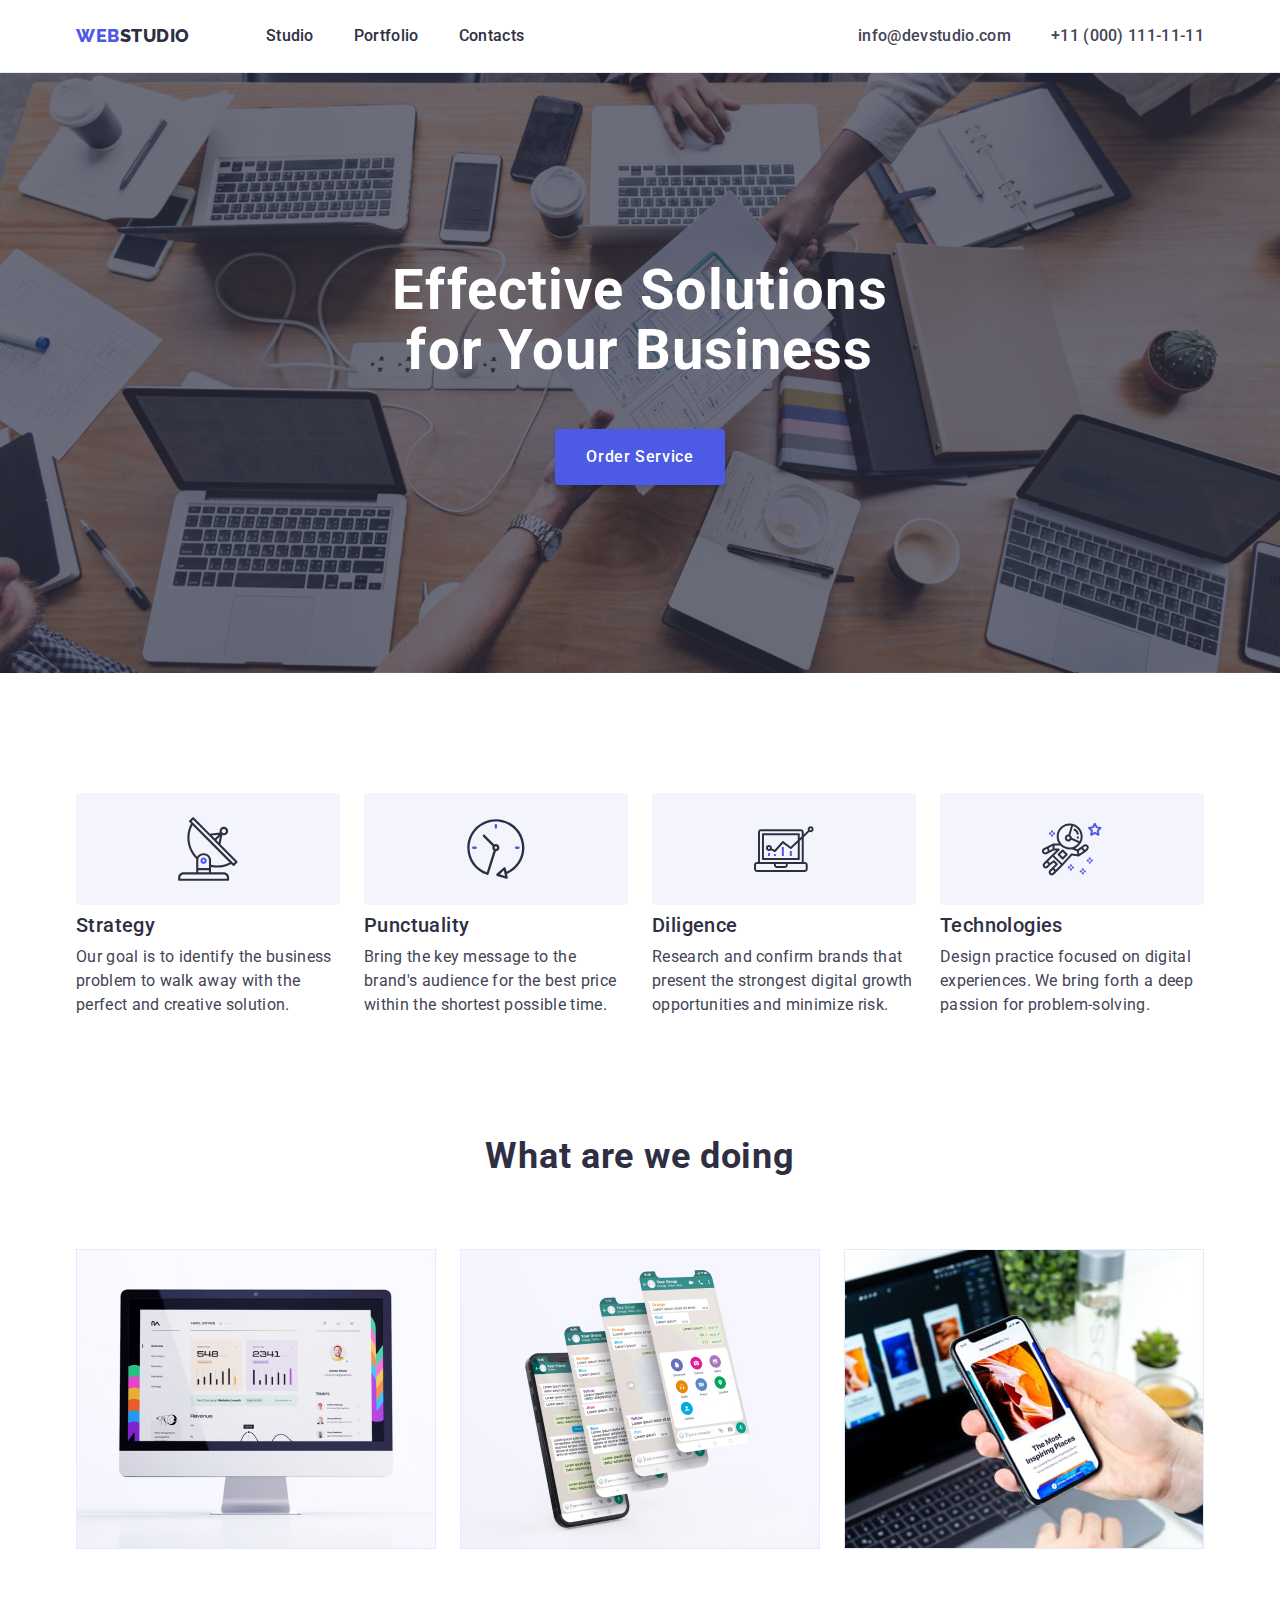
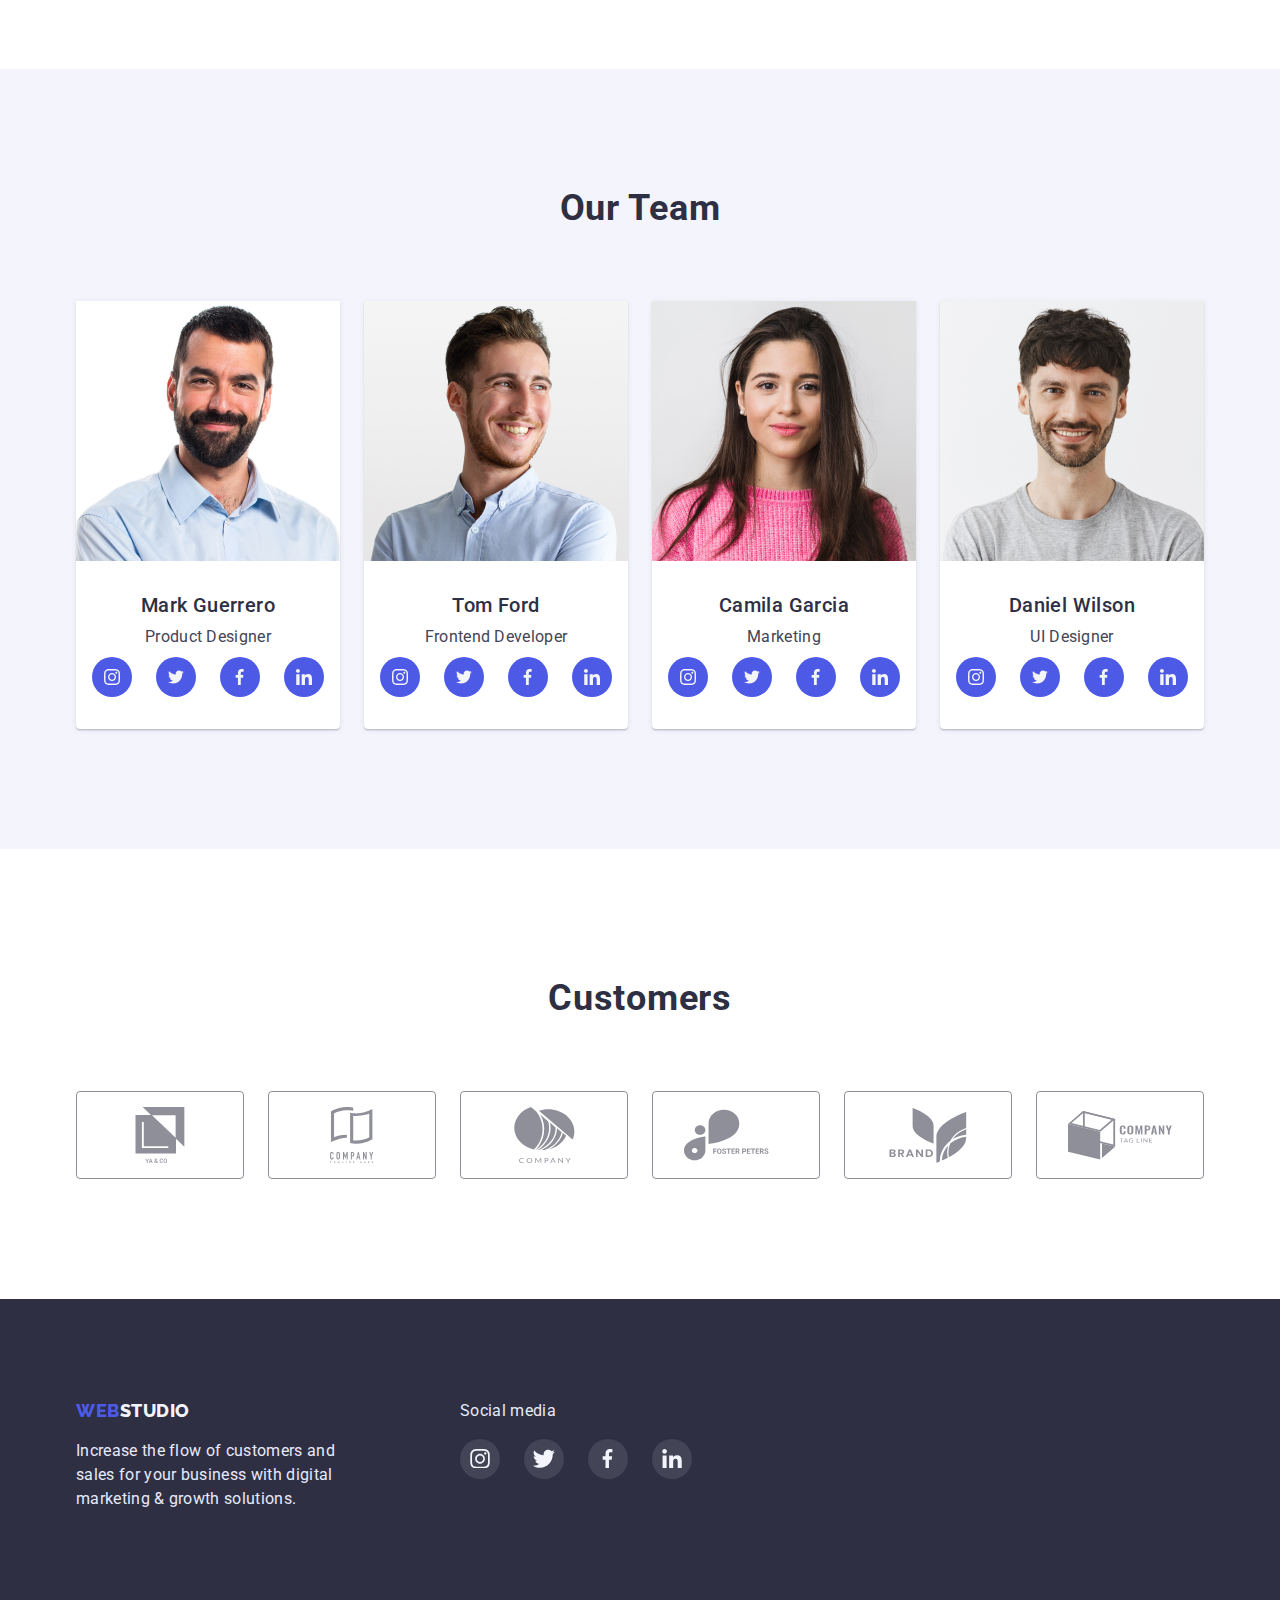
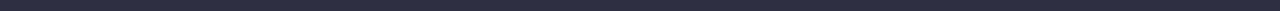
==== index.html @ eaf91099 "hw4" ====
<!DOCTYPE html>
<html lang="en">
  <head>
    <meta charset="UTF-8" />
    <meta http-equiv="X-UA-Compatible" content="IE=edge" />
    <meta name="viewport" content="width=<device-width>, initial-scale=1.0" />
    <link rel="preconnect" href="https://fonts.googleapis.com" />
    <link rel="preconnect" href="https://fonts.gstatic.com" crossorigin />
    <link
      href="https://fonts.googleapis.com/css2?family=Roboto:wght@400;500;700;900&display=swap"
      rel="stylesheet"
    />
    <link rel="stylesheet" href="https://cdnjs.cloudflare.com/ajax/libs/modern-normalize/1.1.0/modern-normalize.css" 
    integrity="sha512-Y0MM+V6ymRKN2zStTqzQ227DWhhp4Mzdo6gnlRnuaNCbc+YN/ZH0sBCLTM4M0oSy9c9VKiCvd4Jk44aCLrNS5Q==" 
    crossorigin="anonymous" 
    referrerpolicy="no-referrer" />

    <link rel="stylesheet" href="./css/style.css" />

    <title>WEBSTUDIO</title>
  </head>
  <body>
    <header class="header__top">
      <div class="container">
        <div class="menu-content">
          <nav class="nav-menu">
            <!-- logo -->
            <a href="/" class="logo"><span>WEB</span>STUDIO</a>
            <!-- nav menu -->
            <ul class="menu-list flex-menu">
              <li class="menu-list-item">
                <a
                  href="./index.html"
                  rel="noopener noreferrer nofolow"
                  class="menu-list-link"
                >
                  Studio
                </a>
              </li>
              <li class="menu-list-item">
                <a
                  href="./portfolio.html"
                  rel="noopener noreferrer nofolow"
                  class="menu-list-link"
                >
                  Portfolio
                </a>
              </li>
              <li class="menu-list-item">
                <a
                  href="#contacts"
                  rel="noopener noreferrer nofolow"
                  class="menu-list-link"
                >
                  Contacts
                </a>
              </li>
            </ul>
          </nav>

          <!-- contacts -->
          <ul class="contacts-list flex-menu">
            <li class="contacts-list-item">
              <a
                href="mailto:info@devstudio.com"
                rel="noopener noreferrer nofolow"
                class="contacts-list-link"
                >info@devstudio.com</a
              >
            </li>
            <li class="contacts-list-item">
              <a
                href="tel:+11(000)1111111"
                rel="noopener noreferrer nofolow"
                class="contacts-list-link"
                >+11 (000) 111-11-11</a
              >
            </li>
          </ul>
        </div>
      </div>
    </header>

    <main>
      <!-- banner -->
      <section class="hero">
        <div class="container">
          <h1 class="caption-h1">
            Effective Solutions <br/>
            for Your Business
          </h1>
          <button class="order-service" type="button">Order Service</button>
        </div>
      </section>

      <!-- advantages section -->
      <section class="advantages">
        <div class="container">
          <h2 class="visually-hidden">Advantages</h2>
          <ul class="advantages-list">
            <li class="advantages-list-item">
              <div class="advantages-icon">
                  <svg class="svg-icons">
                    <use href="./images/icons.svg#icon-advantages-1"></use>
                  </svg>
              </div>
              <h3 class="caption-h3 caption-navyblue">Strategy</h3>
              <p class="advantages-card-info">
                Our goal is to identify the business problem to walk away with
                the perfect and creative solution.
              </p>
            </li>
            <li class="advantages-list-item">
              <div class="advantages-icon">
                <svg class="svg-icons">
                  <use href="./images/icons.svg#icon-advantages-2"></use>
                </svg>
              </div>
              <h3 class="caption-h3 caption-navyblue">Punctuality</h3>
              <p class="advantages-card-info">
                Bring the key message to the brand's audience for the best price
                within the shortest possible time.
              </p>
            </li>
            <li class="advantages-list-item">
              <div class="advantages-icon">
                <svg class="svg-icons">
                  <use href="./images/icons.svg#icon-advantages-3"></use>
                </svg>
              </div>
              <h3 class="caption-h3 caption-navyblue">Diligence</h3>
              <p class="advantages-card-info">
                Research and confirm brands that present the strongest digital
                growth opportunities and minimize risk.
              </p>
            </li>
            <li class="advantages-list-item">
              <div class="advantages-icon">
                <svg class="svg-icons">
                  <use href="./images/icons.svg#icon-advantages-4"></use>
                </svg>
              </div>
              <h3 class="caption-h3 caption-navyblue">Technologies</h3>
              <p class="advantages-card-info">
                Design practice focused on digital experiences. We bring forth a
                deep passion for problem-solving.
              </p>
            </li>
          </ul>
        </div>
      </section>

      <!-- images section -->
      <section class="wawd">
        <div class="container">
          <h2 class="caption-h2 caption-navyblue">What are we doing</h2>
          <ul class="wawd-list">
            <li class="wawd-list-item">
              <img
                src="./images/image-1.jpg"
                alt="image 1"
                width="360"
                height="300"
              />
            </li>
            <li class="wawd-list-item">
              <img
                src="./images/image-2.jpg"
                alt="image 2"
                width="360"
                height="300"
              />
            </li>
            <li class="wawd-list-item">
              <img
                src="./images/image-3.jpg"
                alt="image 3"
                width="360"
                height="300"
              />
            </li>
          </ul>
        </div>
      </section>

      <!-- team section -->
      <section class="our-team">
        <div class="container">
          <h2 class="caption-h2 caption-navyblue">Our Team</h2>
          <ul class="our-team-list">
            <li class="our-team-list-item">
              <img
                class="our-team-worker-photo"
                src="./images/team-1.jpg"
                alt="Mark Guerrero photo"
                width="264"
                height="260"
              />
              <div class="our-team-card-info">
                <h3 class="caption-h3 caption-navyblue">Mark Guerrero</h3>
                <p class="our-team-card-role">Product Designer</p>
                <ul class="our-team-social-media-list">
                  <li class="our-team-social-media-list-item">
                    <a href="/" rel="noopener noreferrer nofolow" class="our-team-social-media-link">
                      <svg class="svg-icons-ot">
                        <use href="./images/icons.svg#icon-instagram"></use>
                      </svg>
                    </a>
                  </li>
                  <li class="our-team-social-media-list-item">
                    <a href="/" rel="noopener noreferrer nofolow" class="our-team-social-media-link">
                      <svg class="svg-icons-ot">
                        <use href="./images/icons.svg#icon-twitter"></use>
                      </svg>
                    </a>
                  </li>
                  </li>
                  <li class="our-team-social-media-list-item">
                    <a href="/" rel="noopener noreferrer nofolow" class="our-team-social-media-link">
                      <svg class="svg-icons-ot">
                        <use href="./images/icons.svg#icon-facebook"></use>
                      </svg>
                    </a>
                  </li>
                  <li class="our-team-social-media-list-item">
                    <a href="/" rel="noopener noreferrer nofolow" class="our-team-social-media-link">
                      <svg class="svg-icons-ot">
                        <use href="./images/icons.svg#icon-linkedin"></use>
                      </svg>
                    </a>
                  </li>
                </ul>
              </div>
            </li>
            <li class="our-team-list-item">
              <img
                class="our-team-worker-photo"
                src="./images/team-2.jpg"
                alt="Tom Ford photo"
                width="264"
                height="260"
              />
              <div class="our-team-card-info">
                <h3 class="caption-h3 caption-navyblue">Tom Ford</h3>
                <p class="our-team-card-role">Frontend Developer</p>
                <ul class="our-team-social-media-list">
                  <li class="our-team-social-media-list-item">
                    <a href="/" rel="noopener noreferrer nofolow" class="our-team-social-media-link">
                      <svg class="svg-icons-ot">
                        <use href="./images/icons.svg#icon-instagram"></use>
                      </svg>
                    </a>
                  </li>
                  <li class="our-team-social-media-list-item">
                    <a href="/" rel="noopener noreferrer nofolow" class="our-team-social-media-link">
                      <svg class="svg-icons-ot">
                        <use href="./images/icons.svg#icon-twitter"></use>
                      </svg>
                    </a>
                  </li>
                  </li>
                  <li class="our-team-social-media-list-item">
                    <a href="/" rel="noopener noreferrer nofolow" class="our-team-social-media-link">
                      <svg class="svg-icons-ot">
                        <use href="./images/icons.svg#icon-facebook"></use>
                      </svg>
                    </a>
                  </li>
                  <li class="our-team-social-media-list-item">
                    <a href="/" rel="noopener noreferrer nofolow" class="our-team-social-media-link">
                      <svg class="svg-icons-ot">
                        <use href="./images/icons.svg#icon-linkedin"></use>
                      </svg>
                    </a>
                  </li>
                </ul>
              </div>
            </li>
            <li class="our-team-list-item">
              <img
                class="our-team-worker-photo"
                src="./images/team-3.jpg"
                alt="Camila Garcia photo"
                width="264"
                height="260"
              />
              <div class="our-team-card-info">
                <h3 class="caption-h3 caption-navyblue">Camila Garcia</h3>
                <p class="our-team-card-role">Marketing</p>
                <ul class="our-team-social-media-list">
                  <li class="our-team-social-media-list-item">
                    <a href="/" rel="noopener noreferrer nofolow" class="our-team-social-media-link">
                      <svg class="svg-icons-ot">
                        <use href="./images/icons.svg#icon-instagram"></use>
                      </svg>
                    </a>
                  </li>
                  <li class="our-team-social-media-list-item">
                    <a href="/" rel="noopener noreferrer nofolow" class="our-team-social-media-link">
                      <svg class="svg-icons-ot">
                        <use href="./images/icons.svg#icon-twitter"></use>
                      </svg>
                    </a>
                  </li>
                  </li>
                  <li class="our-team-social-media-list-item">
                    <a href="/" rel="noopener noreferrer nofolow" class="our-team-social-media-link">
                      <svg class="svg-icons-ot">
                        <use href="./images/icons.svg#icon-facebook"></use>
                      </svg>
                    </a>
                  </li>
                  <li class="our-team-social-media-list-item">
                    <a href="/" rel="noopener noreferrer nofolow" class="our-team-social-media-link">
                      <svg class="svg-icons-ot">
                        <use href="./images/icons.svg#icon-linkedin"></use>
                      </svg>
                    </a>
                  </li>
                </ul>
              </div>
            </li>
            <li class="our-team-list-item">
              <img
                class="our-team-worker-photo"
                src="./images/team-4.jpg"
                alt="Daniel Wilson photo"
                width="264"
                height="260"
              />
              <div class="our-team-card-info">
                <h3 class="caption-h3 caption-navyblue">Daniel Wilson</h3>
                <p class="our-team-card-role">UI Designer</p>
                <ul class="our-team-social-media-list">
                  <li class="our-team-social-media-list-item">
                    <a href="/" rel="noopener noreferrer nofolow" class="our-team-social-media-link">
                      <svg class="svg-icons-ot">
                        <use href="./images/icons.svg#icon-instagram"></use>
                      </svg>
                    </a>
                  </li>
                  <li class="our-team-social-media-list-item">
                    <a href="/" rel="noopener noreferrer nofolow" class="our-team-social-media-link">
                      <svg class="svg-icons-ot">
                        <use href="./images/icons.svg#icon-twitter"></use>
                      </svg>
                    </a>
                  </li>
                  </li>
                  <li class="our-team-social-media-list-item">
                    <a href="/" rel="noopener noreferrer nofolow" class="our-team-social-media-link">
                      <svg class="svg-icons-ot">
                        <use href="./images/icons.svg#icon-facebook"></use>
                      </svg>
                    </a>
                  </li>
                  <li class="our-team-social-media-list-item">
                    <a href="/" rel="noopener noreferrer nofolow" class="our-team-social-media-link">
                      <svg class="svg-icons-ot">
                        <use href="./images/icons.svg#icon-linkedin"></use>
                      </svg>
                    </a>
                  </li>
                </ul>
              </div>
            </li>
          </ul>
        </div>
      </section>

      <!-- customers section -->
      <section class="customers">
        <div class="container">
          <h2 class="caption-h2 caption-navyblue">Customers</h2>
          <ul class="customers-list">
            <li class="customers-list-item">
              <a href="/" rel="noopener noreferrer nofolow" class="customers-link">
                <svg class="svg-icons-customers">
                  <use href="./images/icons.svg#icon-logo-1"></use>
                </svg>
              </a>
            </li>
            <li class="customers-list-item">
              <a href="/" rel="noopener noreferrer nofolow" class="customers-link">
                <svg class="svg-icons-customers">
                  <use href="./images/icons.svg#icon-logo-2"></use>
                </svg>
              </a>
            </li>
            <li class="customers-list-item">
              <a href="/" rel="noopener noreferrer nofolow" class="customers-link">
                <svg class="svg-icons-customers">
                  <use href="./images/icons.svg#icon-logo-3"></use>
                </svg>
              </a>
            </li>
            <li class="customers-list-item">
              <a href="/" rel="noopener noreferrer nofolow" class="customers-link">
                <svg class="svg-icons-customers">
                  <use href="./images/icons.svg#icon-logo-4"></use>
                </svg>
              </a>
            </li>
            <li class="customers-list-item">
              <a href="/" rel="noopener noreferrer nofolow" class="customers-link">
                <svg class="svg-icons-customers">
                  <use href="./images/icons.svg#icon-logo-5"></use>
                </svg>
              </a>
            </li>
            <li class="customers-list-item">
              <a href="/" rel="noopener noreferrer nofolow" class="customers-link">
                <svg class="svg-icons-customers">
                  <use href="./images/icons.svg#icon-logo-6"></use>
                </svg>
              </a>
            </li>
          </ul>
        </div>
      </section>
    </main>

    <footer class="footer">
      <div class="container">
        <div class="footer-content">
          <div class="footer-div">
            <a href="./index.html" rel="noopener noreferrer nofolow" class="logo">
              <span>WEB</span>STUDIO</a>
            <p class="footer-info">
            Increase the flow of customers and sales for your business with
            digital marketing & growth solutions.
            </p>
          </div>
          <div class="footer-div">
            <p class="footer-social-media">Social media</p>
            <ul class="footer-social-media-list">
              <li class="footer-social-media-list-item">
                <a href="/" rel="noopener noreferrer nofolow" class="footer-social-media-link">
                  <svg class="svg-icons-footer">
                    <use href="./images/icons.svg#icon-instagram"></use>
                  </svg>
                </a>
              </li>
              <li class="footer-social-media-list-item">
                <a href="/" rel="noopener noreferrer nofolow" class="footer-social-media-link">
                  <svg class="svg-icons-footer">
                    <use href="./images/icons.svg#icon-twitter"></use>
                  </svg>
                </a>
              </li>
              <li class="footer-social-media-list-item">
                <a href="/" rel="noopener noreferrer nofolow" class="footer-social-media-link">
                  <svg class="svg-icons-footer">
                    <use href="./images/icons.svg#icon-facebook"></use>
                  </svg>
                </a>
              </li>
              <li class="footer-social-media-list-item">
                <a href="/" rel="noopener noreferrer nofolow" class="footer-social-media-link">
                  <svg class="svg-icons-footer">
                    <use href="./images/icons.svg#icon-linkedin"></use>
                  </svg>
                </a>
              </li>
            </ul>
          </div>
        </div>
        
      </div>
    </footer>
  </body>
</html>
---- css/style.css ----
@import url("https://fonts.googleapis.com/css2?family=Raleway:wght@800&family=Roboto:wght@400;500;700&display=swap");

*,
::before,
::after {
  padding: 0;
  margin: 0;
  box-sizing: border-box;
}

body {
  color: var(--color-navyblue);
  font-family: "Roboto", sans-serif;
  background-color: var(--color-white);
}

:root {
  --color-iris: rgba(77, 90, 229, 1);
  --color-navyblue: rgba(46, 47, 66, 1);
  --color-white: rgba(255, 255, 255, 1);
  --color-cloud: rgba(244, 244, 253, 1);
  --color-cornflower: rgba(231, 233, 252, 1);
  --color-slate: rgba(67, 68, 85, 1);
  --color-lightslate: rgba(142, 143, 153, 1);
  --color-ocean: rgba(64, 75, 191, 1);
  --color-green: rgba(49, 208, 170, 1);

  --font-roboto: "Roboto", sans-serif;
  --font-raleway: "Raleway", sans-serif;
}

a {
  text-decoration: none;
}

li {
  list-style: none;
}

img{
  display: block;
  max-width: 100%;
  height: auto;
}

.caption-h1 {
  font-weight: 700;
  font-size: 56px;
  line-height: 1.07;
  letter-spacing: 0.02em;
}

.caption-h2 {
  font-weight: 700;
  font-size: 36px;
  line-height: 1.11;
  letter-spacing: 0.02em;
  text-align: center;
}

.caption-h3 {
  font-weight: 500;
  font-size: 20px;
  line-height: 1.2;
  letter-spacing: 0.02em;
}

.caption-navyblue {
  color: var(--color-navyblue);
}

.visually-hidden {
  position: absolute;
  white-space: nowrap;
  width: 1px;
  height: 1px;
  overflow: hidden;
  border: 0;
  padding: 0;
  clip: rect(0 0 0 0);
  clip-path: inset(50%);
  margin: -1px;
}

.container {
  max-width: 1158px;
  margin: 0 auto;
  padding: 0 15px;
}


/* HEADER */
.header__top {
  padding: 24px 0;
  border-bottom: 1px solid var(--color-cornflower);
  box-shadow: 0px 2px 1px rgba(46, 47, 66, 0.08), 
              0px 1px 1px rgba(46, 47, 66, 0.16), 
              0px 1px 6px rgba(46, 47, 66, 0.08);
}

.logo {
  font-family: var(--font-raleway);
  font-weight: 800;
  font-size: 18px;
  line-height: 1.33;
  letter-spacing: 0.03em;
  color: var(--color-navyblue);
  margin-right: 76px;
}

.logo span {
  color: var(--color-iris);
}

.flex-menu {
  display: flex;
  gap: 40px;
}

.nav-menu, .menu-content{
  display: flex;
}

.menu-list-link,
.contacts-list-link {
  font-weight: 500;
  letter-spacing: 0.02em;
  line-height: 1.5;
  font-size: 16px;
}

.contacts-list{
  margin-left: auto;
}

.menu-list-link {
  color: var(--color-navyblue);
}

.contacts-list-link {
  color: var(--color-slate);
}

.menu-list-link:hover,
.contacts-list-link:hover,
.menu-list-link:focus,
.contacts-list-link:focus {
  color: var(--color-ocean);
}

/* HERO */
.hero {
  background-image: linear-gradient(
    to right,
    rgba(46, 47, 66, 0.7) , 
    rgba(46, 47, 66, 0.7)),
     url('../images/bg-main_page.jpg');  
  background-repeat: no-repeat;
  background-position:  center;
  color: var(--color-white);
  padding: 188px 0;
  text-align: center;
  max-width: 1440px;
  margin-right: auto;
  margin-left: auto;

}


.order-service {
  font-family: var(--font-roboto);
  background-color: var(--color-iris);
  border: none;
  color: var(--color-white);
  box-shadow: 0px 4px 4px rgba(0, 0, 0, 0.15);
  width: 170px;
  height: 56px;
  border-radius: 4px;
  font-weight: 500;
  font-size: 16px;
  letter-spacing: 0.04em;
  cursor: pointer;
  margin-top: 48px;
}

.order-service:hover,
.order-service:focus {
  background-color: var(--color-ocean);
}

/* ADVANTAGES */
.advantages {
  padding: 120px 0;
}

.advantages-list {
  display: flex;
  flex-wrap: wrap;
  gap: 24px;
}

.advantages-card-info {
  font-size: 16px;
  line-height: 1.5;
  color: var(--color-slate);
  letter-spacing: 0.02em;
  margin-top: 8px;
}

.advantages-list-item {
  width: 264px;
}

.advantages-icon{
  height: 112px;
  background-color: var(--color-cloud);
  border-radius: 4px;
  margin-bottom: 8px;
  display: flex;
  justify-content: center;
  align-items: center;
}

.svg-icons{
  width: 59.72px;
  height: 64px;
}

/* WHAT ARE WE DOING */
.wawd {
  padding-bottom: 120px;
}

.wawd-list {
  margin-top: 72px;
  display: flex;
  flex-wrap: wrap;
  gap: 24px;
}

/* OUR TEAM */
.our-team {
  background-color: var(--color-cloud);
  padding: 120px 0;
}

.our-team-list {
  margin-top: 72px;
  display: flex;
  flex-wrap: wrap;
  gap: 24px;
}

.our-team-list-item {
  background-color: var(--color-white);
  width: 264px;
  text-align: center;
  border-radius: 0px 0px 4px 4px;
  box-shadow: 0px 1px 6px rgba(46, 47, 66, 0.08), 
              0px 1px 1px rgba(46, 47, 66, 0.16), 
              0px 2px 1px rgba(46, 47, 66, 0.08);
  color: var(--color-cloud);
}

.our-team-card-info {
  color: var(--color-slate);
  font-size: 16px;
  line-height: 1.5;
  letter-spacing: 0.02em;
  padding: 32px 16px;
}

.our-team-card-role {
  margin-top: 8px;
}

.our-team-social-media-list{
  display: flex;
  gap: 24px;
  margin-top: 8px;
  justify-content: center;
}


.our-team-social-media-link{
  border-radius: 50%;
  border: none;
  width: 40px;
  height: 40px;
  background-color: var(--color-iris);
  display: flex;
  justify-content: center;
  align-items: center;
}

.svg-icons-ot{
  width: 16px;
  height: 16px;
  fill: var(--color-cloud);
}



/* CUSTOMERS */
.customers{
  padding-top: 130px;
  padding-bottom: 120px;
}

.customers-list{
  margin-top: 72px;
  display: flex;
  flex-wrap: wrap;
  gap: 24px;
}


.customers-link{
    display: flex;
    justify-content: center;
    align-items: center;
    width: 168px;
    height: 88px;
    color: var(--color-lightslate);
    border: 1px solid var(--color-lightslate);
    border-radius: 4px;
    cursor: pointer;
}


.svg-icons-customers{
  fill: currentColor;
  width: 104px;
  height: 56px;
}

.customers-link:hover,
.customers-link:focus{
  color: var(--color-ocean);  
  border: 1px solid var(--color-ocean);
}



/* FOOTER */
.footer {
  background-color: var(--color-navyblue);
  padding: 100px 0;
}

.footer .logo {
  color: var(--color-cloud);
  margin-right: 0;
}

.footer-info {
  width: 264px;
  color: var(--color-cornflower);
  font-size: 16px;
  line-height: 1.5;
  letter-spacing: 0.02em;
  margin-top: 16px;
}

.footer-content{
  display: flex;
  flex-direction: row;
  gap: 120px;
}

.footer-social-media-list{
  display: flex;
  gap: 24px;
  flex-wrap: wrap;
  margin-top: 16px;
}

.footer-social-media-list-item{
  width: 40px;
  height: 40px;
  background-color: rgba(255, 255, 255, 0.1);;
  border-radius: 50%;
  display: flex;
  justify-content: center;
  align-items: center;
  cursor: pointer;
}

.footer-social-media-link{
  display: flex;
  justify-content: center;
  align-items: center;
}

.footer-social-media-list-item:hover,
.footer-social-media-list-item:focus{
  background-color: var(--color-green);
}

.footer-social-media{
  color: var(--color-cornflower);
  font-size: 16px;
  line-height: 1.5;
  letter-spacing: 0.02em;
}

.svg-icons-footer{
  width: 24px;
  height: 19.5px;
  fill: var(--color-cloud);
}




/* PORTFOLIO */
.filter-button {
  font-family: var(--font-roboto);
  font-weight: 500;
  background-color: var(--color-cloud);
  border: 1px solid;
  border-color: var(--color-cornflower);
  color: var(--color-iris);
  font-size: 16px;
  letter-spacing: 0.04em;
  border-radius: 4px;
  padding: 12px 24px;
  line-height: 1.5;
  cursor: pointer;
}

.filter-list {
  margin-bottom: 72px;
  display: flex;
  justify-content: center;
  gap: 24px;
}

.filter-list-item :hover,
.filter-list-item:focus {
  color: var(--color-white);
  background-color: var(--color-ocean);
  border-color: transparent;
  box-shadow: 0px 3px 1px rgba(0, 0, 0, 0.1), 
              0px 2px 1px rgba(0, 0, 0, 0.08), 
              0px 2px 2px rgba(0, 0, 0, 0.12);
}

/* articles */
.portfolio-articles {
  padding-top: 96px;
  padding-bottom: 120px;
}

.articles-list {
  display: flex;
  flex-flow: wrap;
  gap: 48px 24px;
}

.article-list-item {
  background-color: var(--color-white);
  width: calc((100% - 48px)/ 3 ); 
  cursor: pointer;
}

.article-link{
  box-shadow: 0px 1px 6px rgba(46, 47, 66, 0.08);
  display: block;
}

.article-link:hover,
.article-link:focus{
  box-shadow: 0px 1px 6px rgb(46 47 66 / 8%), 
              0px 1px 1px rgb(46 47 66 / 16%), 
              0px 2px 1px rgb(46 47 66 / 8%);
}


.pa-category {
  color: var(--color-slate);
  font-size: 16px;
  line-height: 1.5;
  letter-spacing: 0.02em;
  margin-top: 8px;
}

.article-info {
  padding: 32px 16px;
} 

.article-link {
  cursor: pointer;
}
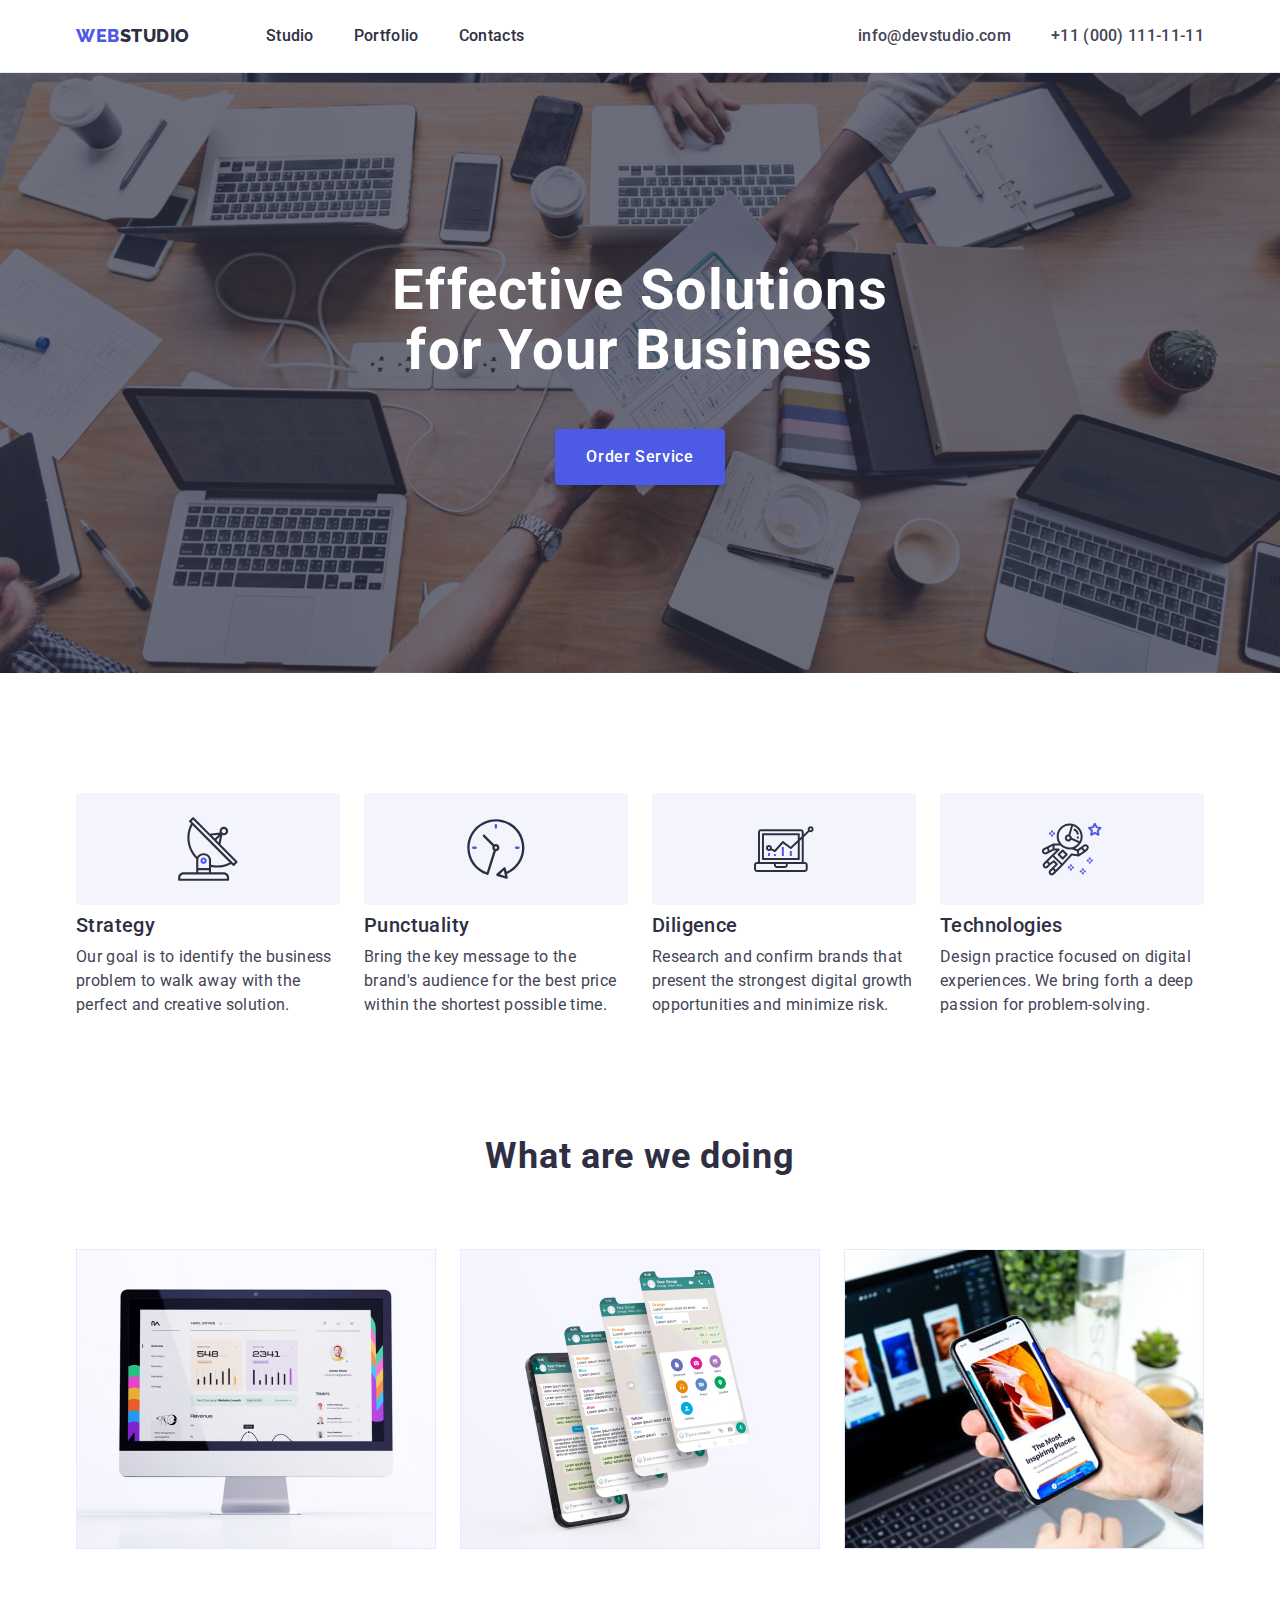
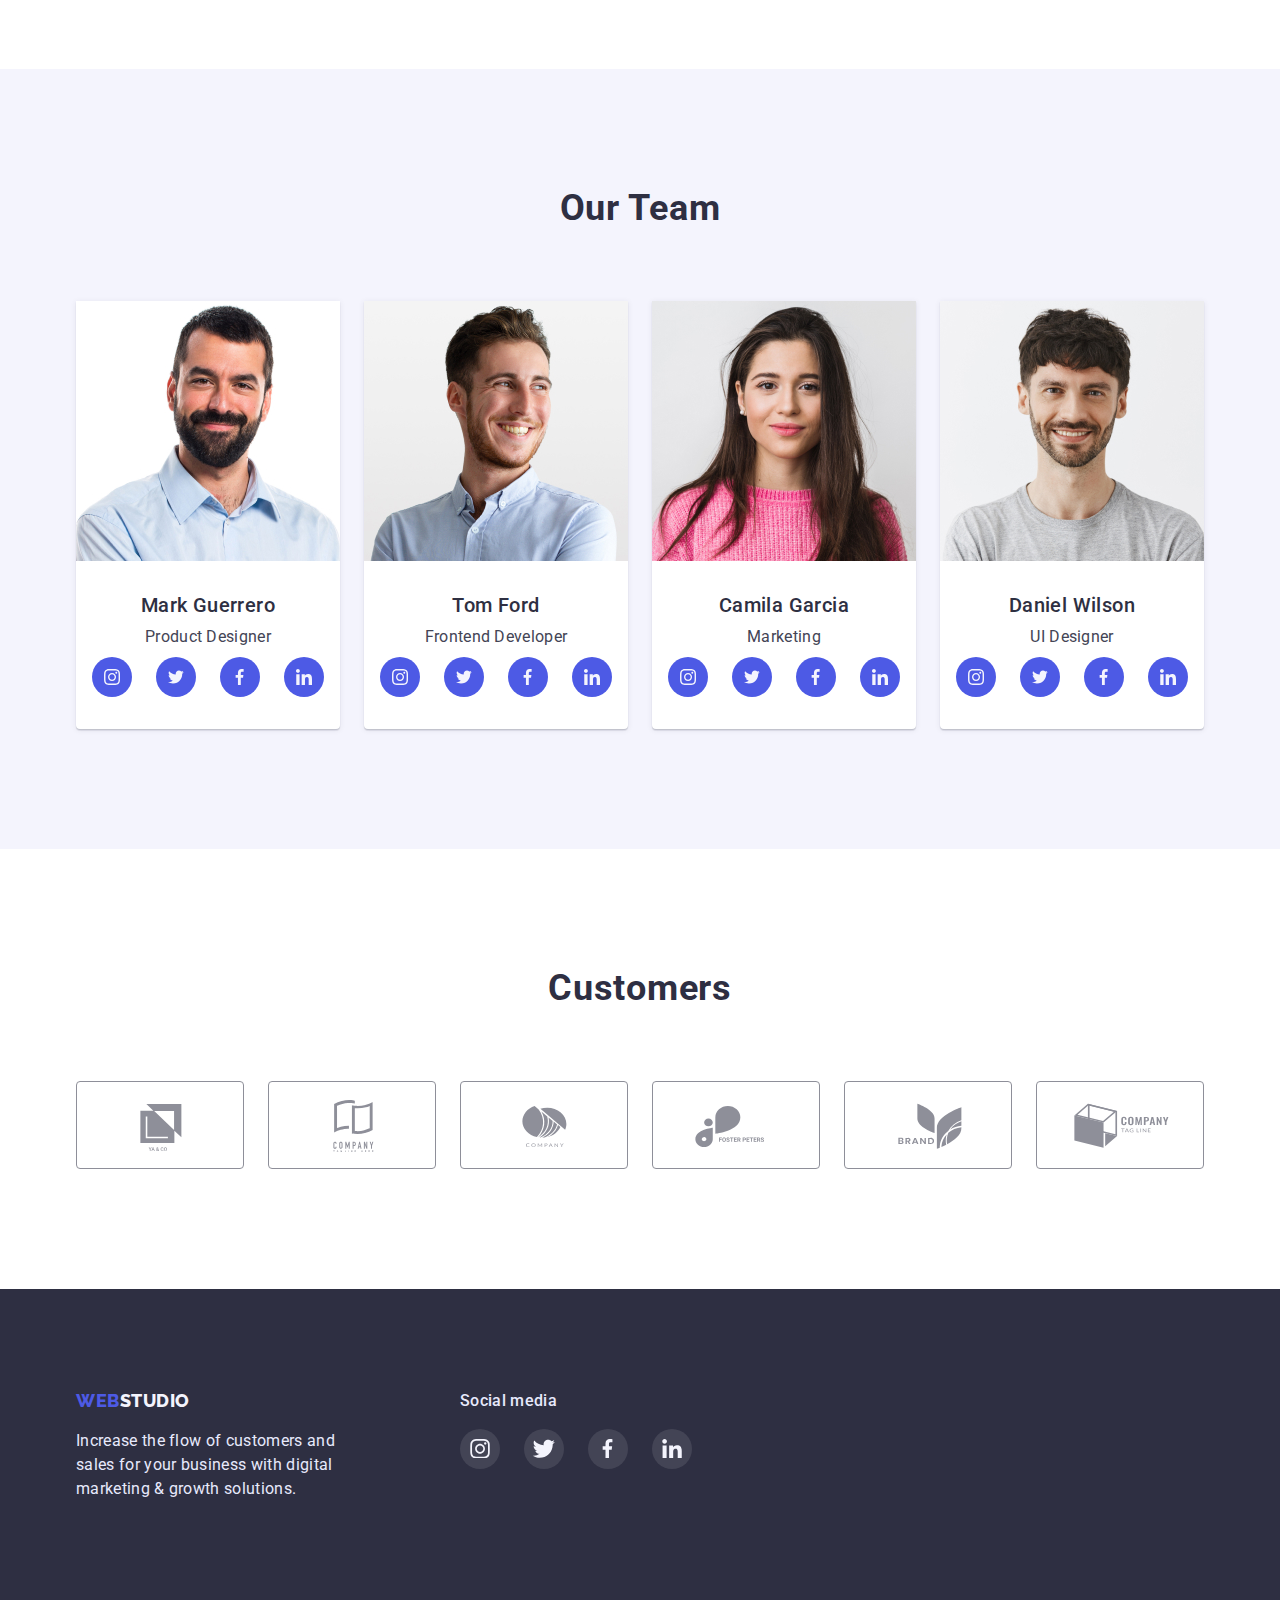
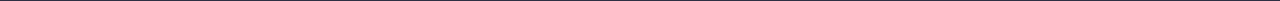
==== commit 2dcf8f48: "article cards hover" ====
--- a/index.html
+++ b/index.html
@@ -89,7 +89,7 @@
             Effective Solutions <br/>
             for Your Business
           </h1>
-          <button class="order-service" type="button">Order Service</button>
+          <button class="order-service" type="button" data-modal-open>Order Service</button>
         </div>
       </section>
 
@@ -468,5 +468,13 @@
         
       </div>
     </footer>
+    
+<!-- modal window -->
+    <div class="backdrop is-hidden" data-modal>
+      <div class="modal">
+        <button class="close-button" type="button" data-modal-close></button>
+      </div>
+    </div>
+    <script src="./js/modal.js"></script>
   </body>
 </html>
--- a/css/style.css
+++ b/css/style.css
@@ -24,6 +24,9 @@
   --color-lightslate: rgba(142, 143, 153, 1);
   --color-ocean: rgba(64, 75, 191, 1);
   --color-green: rgba(49, 208, 170, 1);
+
+  --modal-backdrop: #2e2f42;
+  --modal-background: #fcfcfc;
 
   --font-roboto: "Roboto", sans-serif;
   --font-raleway: "Raleway", sans-serif;
@@ -88,8 +91,9 @@
   padding: 0 15px;
 }
 
-
-/* HEADER */
+/* _______________STUDIO_______________ */
+
+/* _______________HEADER_______________ */
 .header__top {
   padding: 24px 0;
   border-bottom: 1px solid var(--color-cornflower);
@@ -127,6 +131,8 @@
   letter-spacing: 0.02em;
   line-height: 1.5;
   font-size: 16px;
+  position: relative;
+  transition: color 250ms cubic-bezier(0.4, 0, 0.2, 1);
 }
 
 .contacts-list{
@@ -140,6 +146,26 @@
 .contacts-list-link {
   color: var(--color-slate);
 }
+
+.menu-list-link::after {
+  position: absolute;
+  content: " ";
+  display: block;
+  width: 100%;
+  height: 4px;
+  left: 0;
+  bottom: -28px;
+  background-color: var(--color-ocean);
+  border-radius: 2px;
+  opacity: 0;
+  transition: opacity 250ms cubic-bezier(0.4, 0, 0.2, 1);
+}
+
+.menu-list-link:hover::after,
+.menu-list-link:focus::after {
+  opacity: 1;
+}
+
 
 .menu-list-link:hover,
 .contacts-list-link:hover,
@@ -148,7 +174,66 @@
   color: var(--color-ocean);
 }
 
-/* HERO */
+
+
+/* _____________MODAL_____________ */
+.backdrop {
+  position: fixed;
+  top: 0;
+  left: 0;
+  width: 100%;
+  height: 100%;
+  background-color: rgba(46, 47, 66, 0.4);
+  opacity: 1;
+  transition: opacity 250ms cubic-bezier(0.4, 0, 0.2, 1);
+}
+
+.backdrop.is-hidden {
+  opacity: 0;
+  pointer-events: none;
+  visibility: hidden;
+}
+
+.modal {
+  position: absolute;
+  top: 50%;
+  left: 50%;
+  transform: translate(-50%, -50%) scale(1);
+  min-width: 408px;
+  min-height: 576px;
+  background-color: var(--modal-background);
+  opacity: 1;
+  transition: transform 250ms cubic-bezier(0.4, 0, 0.2, 1),
+              opacity 250ms cubic-bezier(0.4, 0, 0.2, 1);
+}
+
+.backdrop.is-hidden .modal {
+  transform: translate(-50%, -50%) scale(0.5);
+  opacity: 0;
+  visibility: visible;
+}
+
+/* modal close button */
+.close-button {
+  position: absolute;
+  top: 0;
+  right: 0;
+  transform: translate(-100%, 100%);
+  width: 24px;
+  height: 24px;
+  border-radius: 50%;
+  padding: 0;
+  border: 1px solid rgba(0, 0, 0, 0.1);
+  background-color: var(--color-cornflower);
+  background-image: url(../images/close-modal-button.svg);
+  background-repeat: no-repeat;
+  background-position: center;
+  cursor: pointer;
+}
+
+
+
+/* _______________HERO SECTION_______________ */
 .hero {
   background-image: linear-gradient(
     to right,
@@ -166,7 +251,6 @@
 
 }
 
-
 .order-service {
   font-family: var(--font-roboto);
   background-color: var(--color-iris);
@@ -181,6 +265,7 @@
   letter-spacing: 0.04em;
   cursor: pointer;
   margin-top: 48px;
+  transition: background-color 250ms cubic-bezier(0.4, 0, 0.2, 1);
 }
 
 .order-service:hover,
@@ -188,7 +273,8 @@
   background-color: var(--color-ocean);
 }
 
-/* ADVANTAGES */
+
+/* ______________ADVANTAGES SECTION_____________*/
 .advantages {
   padding: 120px 0;
 }
@@ -226,7 +312,8 @@
   height: 64px;
 }
 
-/* WHAT ARE WE DOING */
+
+/* ___________WHAT ARE WE DOING SECTION____________*/
 .wawd {
   padding-bottom: 120px;
 }
@@ -238,7 +325,8 @@
   gap: 24px;
 }
 
-/* OUR TEAM */
+
+/* ____________OUR TEAM SECTION_____________*/
 .our-team {
   background-color: var(--color-cloud);
   padding: 120px 0;
@@ -281,7 +369,6 @@
   justify-content: center;
 }
 
-
 .our-team-social-media-link{
   border-radius: 50%;
   border: none;
@@ -291,6 +378,13 @@
   display: flex;
   justify-content: center;
   align-items: center;
+  transition: background-color 250ms cubic-bezier(0.4, 0, 0.2, 1);
+}
+
+.our-team-social-media-link:hover,
+.our-team-social-media-link:focus{
+  background-color: var(--color-ocean);
+  border: transparent;
 }
 
 .svg-icons-ot{
@@ -301,9 +395,9 @@
 
 
 
-/* CUSTOMERS */
+/* ______________CUSTOMERS SECTION____________ */
 .customers{
-  padding-top: 130px;
+  padding-top: 120px;
   padding-bottom: 120px;
 }
 
@@ -313,7 +407,6 @@
   flex-wrap: wrap;
   gap: 24px;
 }
-
 
 .customers-link{
     display: flex;
@@ -325,8 +418,9 @@
     border: 1px solid var(--color-lightslate);
     border-radius: 4px;
     cursor: pointer;
-}
-
+    transition: color 250ms cubic-bezier(0.4, 0, 0.2, 1),
+                border 250ms cubic-bezier(0.4, 0, 0.2, 1);
+}
 
 .svg-icons-customers{
   fill: currentColor;
@@ -341,8 +435,7 @@
 }
 
 
-
-/* FOOTER */
+/* ____________FOOTER_____________ */
 .footer {
   background-color: var(--color-navyblue);
   padding: 100px 0;
@@ -376,6 +469,13 @@
 }
 
 .footer-social-media-list-item{
+  display: flex;
+  justify-content: center;
+  align-items: center;
+  cursor: pointer;
+}
+
+.footer-social-media-link{
   width: 40px;
   height: 40px;
   background-color: rgba(255, 255, 255, 0.1);;
@@ -383,17 +483,12 @@
   display: flex;
   justify-content: center;
   align-items: center;
-  cursor: pointer;
-}
-
-.footer-social-media-link{
-  display: flex;
-  justify-content: center;
-  align-items: center;
-}
-
-.footer-social-media-list-item:hover,
-.footer-social-media-list-item:focus{
+  transition: background-color 250ms cubic-bezier(0.4, 0, 0.2, 1);
+
+}
+
+.footer-social-media-link:hover,
+.footer-social-media-link:focus{
   background-color: var(--color-green);
 }
 
@@ -402,6 +497,7 @@
   font-size: 16px;
   line-height: 1.5;
   letter-spacing: 0.02em;
+  font-weight: 500;
 }
 
 .svg-icons-footer{
@@ -413,7 +509,7 @@
 
 
 
-/* PORTFOLIO */
+/* _______________PORTFOLIO________________ */
 .filter-button {
   font-family: var(--font-roboto);
   font-weight: 500;
@@ -427,6 +523,9 @@
   padding: 12px 24px;
   line-height: 1.5;
   cursor: pointer;
+  transition-property: color, background-color, box-shadow, border-color;
+  transition-duration: 250ms;
+  transition-timing-function: cubic-bezier(0.4, 0, 0.2, 1);
 }
 
 .filter-list {
@@ -436,8 +535,8 @@
   gap: 24px;
 }
 
-.filter-list-item :hover,
-.filter-list-item:focus {
+.filter-button:hover,
+.filter-button:focus {
   color: var(--color-white);
   background-color: var(--color-ocean);
   border-color: transparent;
@@ -446,7 +545,8 @@
               0px 2px 2px rgba(0, 0, 0, 0.12);
 }
 
-/* articles */
+
+/* ____________ARTICLES SECTION____________ */
 .portfolio-articles {
   padding-top: 96px;
   padding-bottom: 120px;
@@ -467,6 +567,7 @@
 .article-link{
   box-shadow: 0px 1px 6px rgba(46, 47, 66, 0.08);
   display: block;
+  transition: box-shadow 250ms cubic-bezier(0.4, 0, 0.2, 1);
 }
 
 .article-link:hover,
@@ -476,7 +577,6 @@
               0px 2px 1px rgb(46 47 66 / 8%);
 }
 
-
 .pa-category {
   color: var(--color-slate);
   font-size: 16px;
@@ -493,3 +593,36 @@
   cursor: pointer;
 }
 
+.link-container{
+  position: relative;
+  overflow: hidden;
+}
+
+.link-text-overlay {
+  position: absolute;
+  width: 100%;
+  height: 100%;
+  background-color: var(--color-iris);
+  top: 0;
+  left: 0;
+  transform: translate(-50%, -50%);
+  padding-top: 40px;
+  transform: translateY(100%);
+  transition: transform 250ms cubic-bezier(0.4, 0, 0.2, 1);
+}
+
+.link-text {
+  width: 296px;
+  height: 96px;
+  margin-left: auto;
+  margin-right: auto;
+  font-size: 16px;
+  line-height: 1.5;
+  letter-spacing: 0.02em;
+  color: var(--color-cloud);
+}
+
+.article-link:hover .link-text-overlay,
+.article-link:focus .link-text-overlay{
+  transform: translateY(0);
+}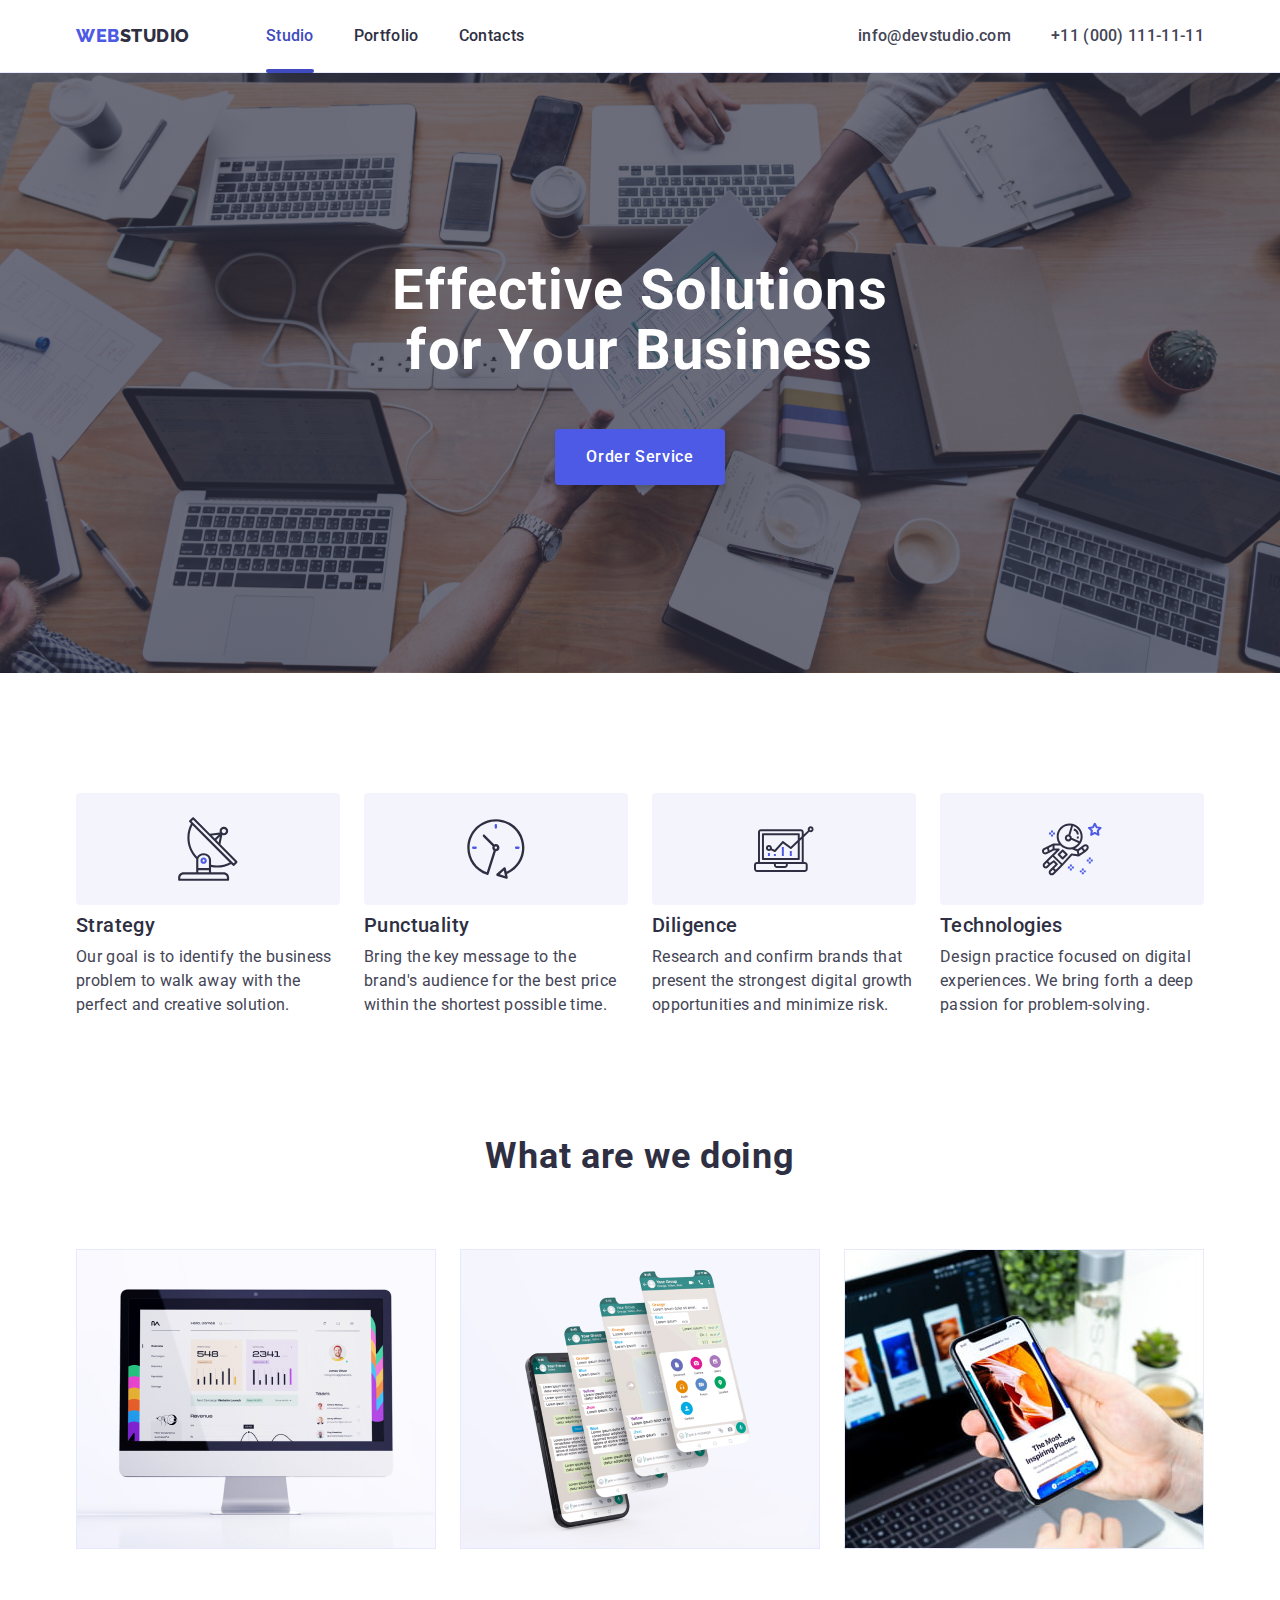
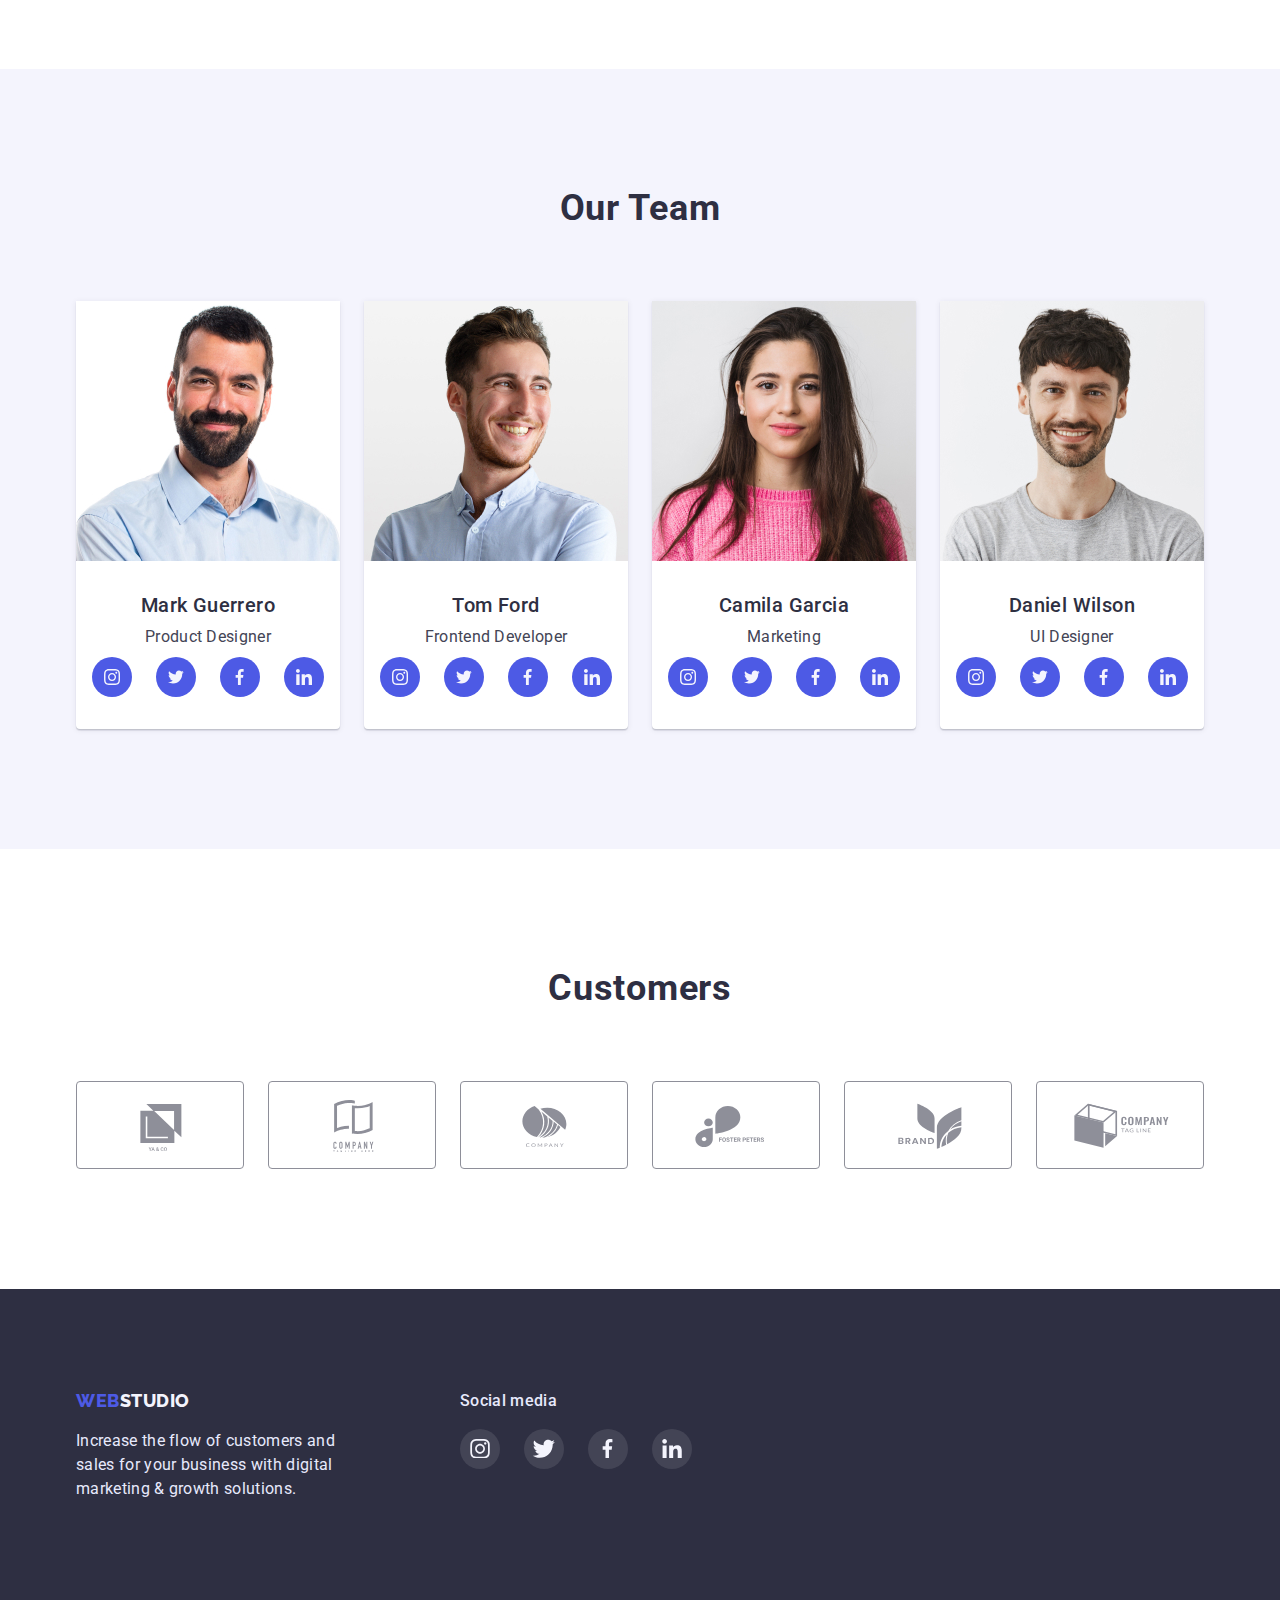
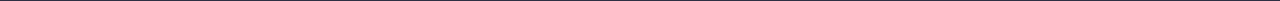
==== commit 48b3d253: "menu active page & modal" ====
--- a/index.html
+++ b/index.html
@@ -32,7 +32,7 @@
                 <a
                   href="./index.html"
                   rel="noopener noreferrer nofolow"
-                  class="menu-list-link"
+                  class="menu-list-link current"
                 >
                   Studio
                 </a>
@@ -465,16 +465,22 @@
             </ul>
           </div>
         </div>
-        
       </div>
     </footer>
-    
+
 <!-- modal window -->
-    <div class="backdrop is-hidden" data-modal>
-      <div class="modal">
-        <button class="close-button" type="button" data-modal-close></button>
+<div class="backdrop is-hidden" data-modal>
+  <div class="modal"> 
+    <div class="modal-btn">
+      <button data-modal-close class="modal-close">
+        <svg class="modal-close-icon">
+          <use href="./images/icons.svg#icon-close-modal-button">
+            </use>
+            </svg>
+          </button>
       </div>
-    </div>
+  </div>
+</div>
     <script src="./js/modal.js"></script>
   </body>
 </html>
--- a/css/style.css
+++ b/css/style.css
@@ -125,6 +125,11 @@
   display: flex;
 }
 
+.contacts-list{
+  margin-left: auto;
+}
+
+
 .menu-list-link,
 .contacts-list-link {
   font-weight: 500;
@@ -135,10 +140,6 @@
   transition: color 250ms cubic-bezier(0.4, 0, 0.2, 1);
 }
 
-.contacts-list{
-  margin-left: auto;
-}
-
 .menu-list-link {
   color: var(--color-navyblue);
 }
@@ -147,89 +148,92 @@
   color: var(--color-slate);
 }
 
-.menu-list-link::after {
+.menu-list-link:hover,
+.menu-list-link:focus,
+.menu-list-link:active{
+  color: var(--color-ocean);
+}
+
+.contacts-list-link:hover,
+.contacts-list-link:focus{
+  color: var(--color-ocean);
+}
+
+.menu-list-link.current::after {
+  content: "";
   position: absolute;
-  content: " ";
-  display: block;
   width: 100%;
+  bottom: -28px;
   height: 4px;
+  border-radius: 2px;
   left: 0;
-  bottom: -28px;
-  background-color: var(--color-ocean);
-  border-radius: 2px;
-  opacity: 0;
-  transition: opacity 250ms cubic-bezier(0.4, 0, 0.2, 1);
-}
-
-.menu-list-link:hover::after,
-.menu-list-link:focus::after {
-  opacity: 1;
-}
-
-
-.menu-list-link:hover,
-.contacts-list-link:hover,
-.menu-list-link:focus,
-.contacts-list-link:focus {
+  background-color: var(--color-ocean); 
+}
+
+.menu-list-link.current{
   color: var(--color-ocean);
 }
 
 
-
 /* _____________MODAL_____________ */
-.backdrop {
+.backdrop{
   position: fixed;
   top: 0;
   left: 0;
+  height: 100%;
   width: 100%;
-  height: 100%;
   background-color: rgba(46, 47, 66, 0.4);
-  opacity: 1;
-  transition: opacity 250ms cubic-bezier(0.4, 0, 0.2, 1);
-}
-
-.backdrop.is-hidden {
+  transition-duration: 250ms;
+  transition-property: opacity, visibility;
+  transition-timing-function: cubic-bezier(0.4, 0, 0.2, 1);
+}
+
+.backdrop.is-hidden{
   opacity: 0;
+  visibility: hidden;
   pointer-events: none;
-  visibility: hidden;
-}
-
-.modal {
+}
+
+.modal{
   position: absolute;
   top: 50%;
   left: 50%;
-  transform: translate(-50%, -50%) scale(1);
-  min-width: 408px;
+  transform: translate(-50%, -50%);    
+  min-width: 408px; 
   min-height: 576px;
-  background-color: var(--modal-background);
-  opacity: 1;
-  transition: transform 250ms cubic-bezier(0.4, 0, 0.2, 1),
-              opacity 250ms cubic-bezier(0.4, 0, 0.2, 1);
-}
-
-.backdrop.is-hidden .modal {
-  transform: translate(-50%, -50%) scale(0.5);
-  opacity: 0;
-  visibility: visible;
-}
-
-/* modal close button */
-.close-button {
+  background: var(--modal-background);
+  box-shadow: 0px 1px 1px rgba(0, 0, 0, 0.14), 0px 1px 3px rgba(0, 0, 0, 0.12), 0px 2px 1px rgba(0, 0, 0, 0.2);
+  border-radius: 4px;
+}
+
+.modal-close{
   position: absolute;
   top: 0;
   right: 0;
-  transform: translate(-100%, 100%);
+  margin-right: 24px;
+  margin-top: 24px;
   width: 24px;
   height: 24px;
+  text-align: center;
   border-radius: 50%;
-  padding: 0;
+  background: var(--color-cornflower);
   border: 1px solid rgba(0, 0, 0, 0.1);
-  background-color: var(--color-cornflower);
-  background-image: url(../images/close-modal-button.svg);
-  background-repeat: no-repeat;
-  background-position: center;
   cursor: pointer;
 }
+
+.modal-close:hover,
+.modal-close:focus{
+  background-color: var(--color-ocean);
+  fill: var(--color-cloud);
+  border: transparent;
+
+}
+
+.modal-close-icon{
+  width: 8px;
+  height: 8px;
+}
+
 
 
 
